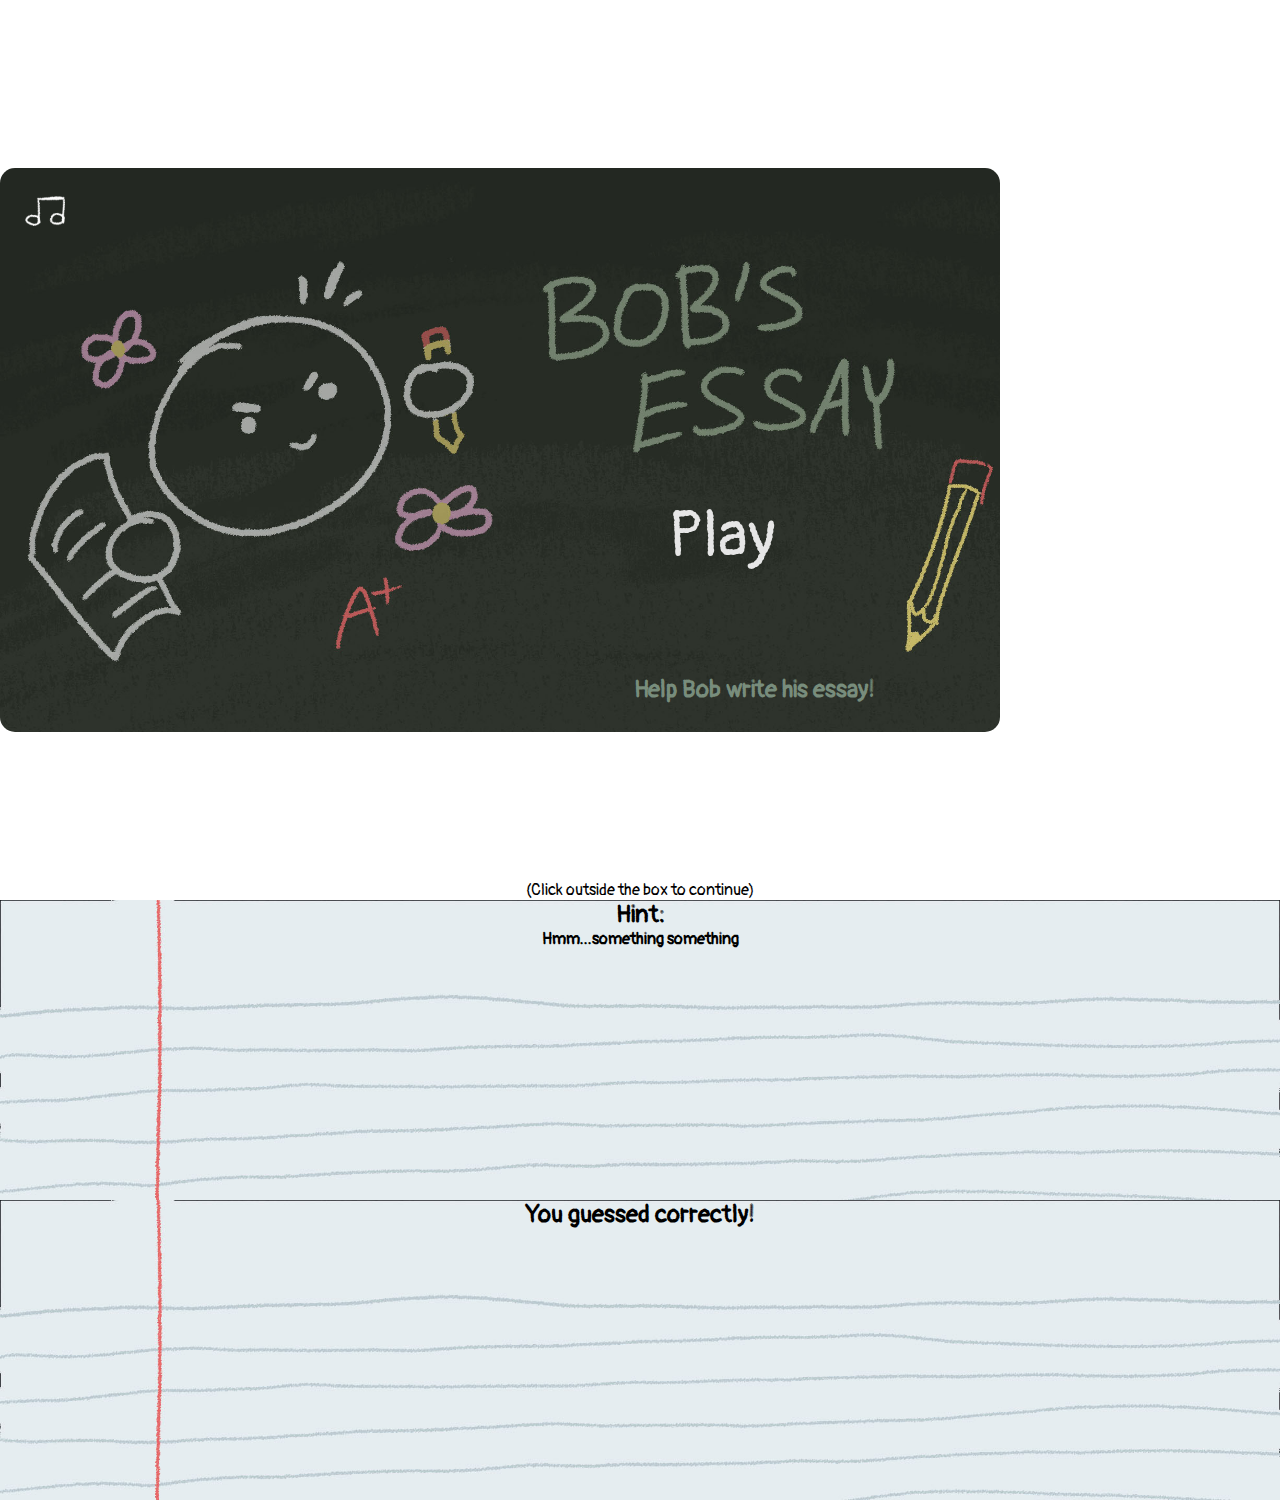
==== hangman V2 copy/index.html @ 73e6fa65 "added ambience" ====
<!DOCTYPE html>
<html lang="en">
<head>
    <meta charset="UTF-8">
    <meta http-equiv="X-UA-Compatible" content="IE=edge">
    <meta name="viewport" content="width=device-width, initial-scale=1.0">
    <title>Hangman</title>

    <!--Bootstrap-->
    <link href="https://cdn.jsdelivr.net/npm/bootstrap@5.3.0-alpha1/dist/css/bootstrap.min.css" rel="stylesheet" integrity="sha384-GLhlTQ8iRABdZLl6O3oVMWSktQOp6b7In1Zl3/Jr59b6EGGoI1aFkw7cmDA6j6gD" crossorigin="anonymous">

    <!--Fonts-->
    <link rel="preconnect" href="https://fonts.googleapis.com">
    <link rel="preconnect" href="https://fonts.gstatic.com" crossorigin>
    <link href="https://fonts.googleapis.com/css2?family=Pangolin&display=swap" rel="stylesheet">

    <!--Stylesheet-->
    <link rel="stylesheet" href="styles.css">
</head>
<body>

    <audio id="upbeatMusic" loop="true" autoplay="true">
        <source src="audioRecources/schoolSound.mp3" type="audio/mpeg">
    </audio>

    <audio id="drawLine">
        <source src="audioRecources/drawing_a_line1.mp3" type="audio/mpeg">
    </audio>

    <audio id="correctLetter">
        <source src="audioRecources/writing_a_letter.mp3" type="audio/mpeg">
    </audio>

    <audio id="incorrectLetter">
        <source src="audioRecources/hmp.mp3" type="audio/mpeg">
    </audio>

    <audio id="gameOver">
        <source src="audioRecources/ominousBob2.mp3" type="audio/mpeg">
    </audio>

    <div class="hangMan">
        <!--section that prompts the player to play-->
        <section class="container homeContainer">
            <div class="containerItems">
                <div class="icons">
                    <button class="icon musicIcon"><img class="musicIconImg" src="visualRecources/musicIcon.png" alt="icon of a music symbol"></button>
                </div>
                <!--<h1>Title</h1>-->
                <button id="play" onclick="pickTheme()">Play</button>
                <h2 id="tagLine">Help Bob write his essay!</h2>
            </div>
        </section>

        <!--section that allows the player to choose a theme-->
        <section class="container themeContainer">
            <div class="containerItems">
                <div class="icons">
                    <button class="icon" onclick="startGame()"><img src="visualRecources/home.png" alt="icon of a house symbol"></button>
                    <button class="icon musicIcon"><img class="musicIconImg" src="visualRecources/musicIcon.png" alt="icon of a music symbol"></button> 
                </div>
                <div class="themeSelection">
                    <img id="themesTitle" src="visualRecources/theme.png" alt="Themes">
                <div class="themeBox" id="themeBox">
                    <!--Theme buttons are generated in script.js-->
                </div>
                </div>
            </div>
        </section>

        <!--section that contains the main hangman play elements-->
        <section class="container playContainer">
            <img class="bobStage">
            <div class="containerItems">
                <div class="icons">
                    <button class="icon" onclick="startGame()"><img src="visualRecources/home.png" alt="icon of a house symbol"></button>
                    <button class="icon hintIcon"><img src="visualRecources/hint.png" alt="icon of a magnifying glass symbol"></button>
                    <button class="icon musicIcon"><img class="musicIconImg" src="visualRecources/musicIcon.png" alt="icon of a music symbol"></button> 
                </div>
                

                <div class="themeSelected">
                    <p id="themeText">
                    </p>
                </div>
                

                <div class="wordText">
                    <p id="word">The guessed word goes here</p>
                </div>
                <div class="alphabet">
                    <div class="alphabetItems"  id="alphabetItems">
                        <!--alphabet buttons are generated in script.js-->
                    </div>
                </div>
                <div class="hearts">
                    <span><img src="visualRecources/filledHeart.png" id="heart1" class="heart" ></span>
                    <span><img src="visualRecources/filledHeart.png" id="heart2" class="heart" ></span>
                    <span><img src="visualRecources/filledHeart.png" id="heart3" class="heart" ></span>
                    <span><img src="visualRecources/filledHeart.png" id="heart4" class="heart" ></span>
                    <span><img src="visualRecources/filledHeart.png" id="heart5" class="heart" ></span>
                </div>
            </div>
        </section>

        <section class="container gameOverContainer">
            <div class="containerItems">
                <div class="gameOver">
                    <h4>Correct Word: 
                        <span id="wordReveal">
                            <!--get word from API call-->
                        </span>.
                    </h4>
                    <button id="playAgain" onclick="pickTheme()">Play Again?</a>
                </div>
            </div>
        </section>
    </div>

    <!--hint modal popup bootstrap-->
    <div class="modal fade" id="hintModal" tabindex="-1" role="dialog" aria-hidden="true">
        <div class="modal-dialog modal-dialog-centered" role="document">
            <div class="modal-content">
                <div class="modal-body">
                        <h2>Hint:</h2>
                        <h4 id="hint">
                            Hmm...something something 
                            <span id="hintText">
                            <!--category given from API-->
                            </span>
                        </h4>
                        <p id="modalExitText">(Click outside the box to continue)</p>
                </div>
            </div>
        </div>
    </div>
<!--win Modal-->
   <div class="modal fade" id="winModal" tabindex="-1" role="dialog" aria-labelledby="exampleModalCenterTitle" aria-hidden="true">
        <div class="modal-dialog modal-dialog-centered" role="document">
            <div class="modal-content">
                <div class="modal-body">
                    <h2>You guessed correctly!</h2>
                </div>
            </div>
        </div>
    </div>
    
    <!--linking the jQuery-->
    <script src="https://code.jquery.com/jquery-3.6.3.js"></script>
    <!--linking the Bootstrap js-->
    <script src="https://cdn.jsdelivr.net/npm/bootstrap@5.3.0-alpha1/dist/js/bootstrap.bundle.min.js" integrity="sha384-w76AqPfDkMBDXo30jS1Sgez6pr3x5MlQ1ZAGC+nuZB+EYdgRZgiwxhTBTkF7CXvN" crossorigin="anonymous"></script>
    <!--linking the js file-->
    <script src="script.js"></script>
</body>
</html>
---- hangman V2 copy/styles.css ----
*, *:before, *:after {
  box-sizing: border-box;
}

* {
  margin: 0;
  padding: 0;
  font-family: 'Pangolin', cursive;
}

/*creating css colour variables which contain colour codes*/
/*useful for when switching between light mode and dark mode*/
/*learned about css variables from w3schools https://www.w3schools.com/css/css3_variables.asp*/
:root {
  --navBar: #fc4f1b;
  --white: white;
  --offwhite: #f2f2f2;
  --red: #cb3b24;
  --offblack: #222831;
  --grey: #393e46;
  --iconHover: #e7e7e7;
  --wrongGuess: #da8181;
  --correctGuess: #99d880;
}



.hangMan {
    height: 100vh;
    display: flex;
    align-items: center;
}

.container {
    width: 1000px;
    height: 564px;
    background-color: aqua;
    border-radius: 15px;
    overflow: hidden;
    display: flex;
    justify-content: center;
    align-items: center;
}

.homeContainer {
    background: url(visualRecources/homeScreen2.jpg);
    background-size: cover;
    position: relative;
}

.containerItems {
    width: 95%;
    height: 90%;
    display: flex;
    flex-direction: column;
    position: relative;
}

.icons {
    display: flex;
    height: 50px;
}

.icon {
    background-color: transparent;
    border: none;
    display: flex;
    width: 60px;
}

.icon img {
    height: 30px;
    
}

.icon:hover {
    opacity: 50%;
}

#play {
    position: absolute;
    top: 300px;
    width: fit-content;
    right: 200px;
    float: right;
    font-size: 64px;
    background: transparent;
    border: none;
    color: rgb(230, 230, 230);
}

#play:after, #playAgain:after {
    content: '';
    height: 10px;
    width: 0%;
    background: url(visualRecources/underline.png);
    background-size: cover;
    border-radius: 10px;
    display: block;
    transition: .2s ease-in-out;
}

#play:hover::after, #playAgain:hover::after {
    content:"";
    height: 10px;
    width: 100%;
    background: url(visualRecources/underline.png);
    background-size: cover;
    border-radius: 10px;
    display: block;
}

#tagLine {
    color: #788d7c;
    position: absolute;
    bottom: 0;
    right: 100px;
}

.themeContainer {
    background: url(visualRecources/chalkboard.jpg);
    background-size: cover;
}

.themeSelection {
    margin-top: 50px;
    display: flex;
    flex-direction: column;
    justify-content: center;
    align-items: center;
}

#themesTitle {
    width: 300px;
}

.themeBox {
    margin-top: 40px;
    display: grid;
    grid-template-columns: repeat(2, 1fr);
    gap: 40px;
}

.themeButton {
    border: none;
    background-color: transparent;
    color: white;
    font-size: 24px;
}

.themeButton:hover {
    opacity: 50%;
}

.playContainer {
    background: url(visualRecources/playPage.jpg);
    background-size: cover;
    position: relative;
}

.bobStage {
    width: 450px;
    position: absolute;
    bottom: 0;
    left: 0;
}

.themeSelected {
    font-size: 24px;
    top: 0;
}

#themeText{
    color: rgb(159, 180, 161);
}

.wordText, .themeSelected {
    right: 0;
    width: 450px;
    display: flex;
    justify-content: center;
    position: absolute;
}

.wordText {
    top: 50px;
}

#word {
    color: #e7e7e7;
    font-size: 24px;
    text-align: center;
}

.alphabet {
    width: 475px;
    position: absolute;
    bottom: 60px;
    right: 0;
}

.alphabetItems {
    display: grid;
    grid-template-columns: repeat(9, 1fr);
    /*
    grid-auto-flow: dense;
    direction: rtl;
    */
    gap: 5px;
}

.alphabetLetter {
    aspect-ratio: 1/1;
    border: none;
    background-color: transparent;
    color: white;
    font-size: 24px;
}

.alphabetItems #S {
    grid-column-start: 2;
    grid-column-end: 3;
}

.active:hover {
    opacity: 50%;
}

.hearts {
    display: flex;
    justify-content: flex-end;
    gap: 20px;
    position: absolute;
    bottom: 0;
    right: 0;
}

.heart {
    height: 35px;
}


.gameOverContainer  {
    background: url(visualRecources/gameOver.jpg);
    background-size: cover;
}

.gameOverContainer .containerItems {
    align-items: center;
    text-align: center;
}

.gameOver {
    margin-top: 350px;
}

#playAgain {
    font-size: 48px;
    background: transparent;
    border: none;
    color: rgb(0, 0, 0);
}

#playAgain:after {
    background: url(visualRecources/underlineDark.png);
    background-size: cover;
}

#playAgain:hover::after {
    background: url(visualRecources/underlineDark.png);
    background-size: cover;
}


/*Modal*/
.modal-content {
    background: url(visualRecources/linedPaper.jpg);
    background-size: cover;
    height: 300px;
    border-radius: 0px;
    border: none;
}

.modal-body {
    display: flex;
    flex-direction: column;
    justify-content: center;
    align-items: center;
}

#modalExitText {
    position: absolute;
    bottom: 0;
}

#hint{
    text-align: center;
    font-size: 16px;
    width: 300px;
}
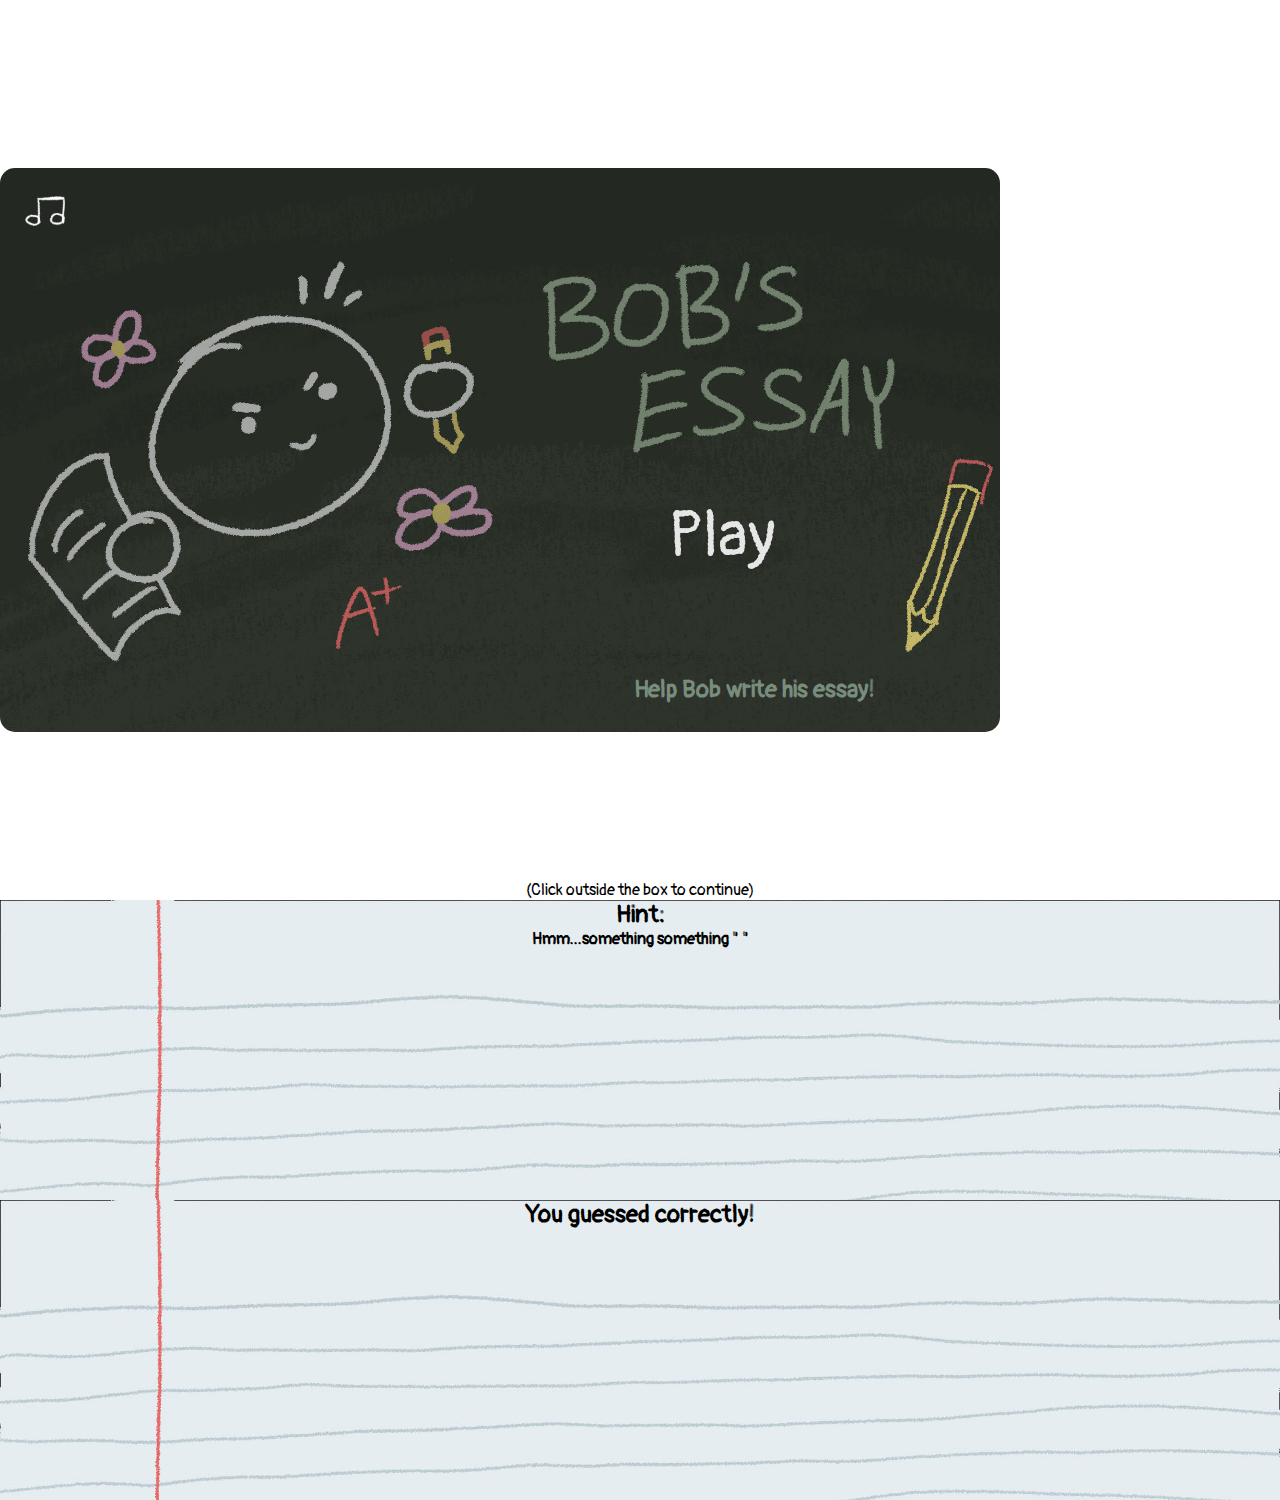
==== commit b70061df: "Updated win state message and updated data.json" ====
--- a/hangman V2 copy/index.html
+++ b/hangman V2 copy/index.html
@@ -19,8 +19,8 @@
 </head>
 <body>
 
-    <audio id="upbeatMusic" loop="true" autoplay="true">
-        <source src="audioRecources/schoolSound.mp3" type="audio/mpeg">
+    <audio id="upbeatMusic" loop="true">
+        <source src="audioRecources/be-happy-138622.mp3" type="audio/mpeg">
     </audio>
 
     <audio id="drawLine">
@@ -71,6 +71,7 @@
         <!--section that contains the main hangman play elements-->
         <section class="container playContainer">
             <img class="bobStage">
+            <img src="visualRecources/hmph.png" id="hmph">
             <div class="containerItems">
                 <div class="icons">
                     <button class="icon" onclick="startGame()"><img src="visualRecources/home.png" alt="icon of a house symbol"></button>
@@ -106,7 +107,7 @@
         <section class="container gameOverContainer">
             <div class="containerItems">
                 <div class="gameOver">
-                    <h4>Correct Word: 
+                    <h4>Answer:  
                         <span id="wordReveal">
                             <!--get word from API call-->
                         </span>.
@@ -124,10 +125,10 @@
                 <div class="modal-body">
                         <h2>Hint:</h2>
                         <h4 id="hint">
-                            Hmm...something something 
-                            <span id="hintText">
+                            Hmm...something something
+                            "<span id="hintText">
                             <!--category given from API-->
-                            </span>
+                            </span>"
                         </h4>
                         <p id="modalExitText">(Click outside the box to continue)</p>
                 </div>
--- a/hangman V2 copy/styles.css
+++ b/hangman V2 copy/styles.css
@@ -165,6 +165,24 @@
     left: 0;
 }
 
+#hmph {
+    width: 350px;
+    position: absolute;
+    left: 60px;
+    opacity: 0%;
+}
+
+.hmph {
+    opacity: 100%;
+    animation-name: hmphAnimation;
+    animation-duration: 1s;
+}
+
+@keyframes hmphAnimation {
+    0% {opacity: 0%;}
+    100% {opacity: 100%;}
+}
+
 .themeSelected {
     font-size: 24px;
     top: 0;
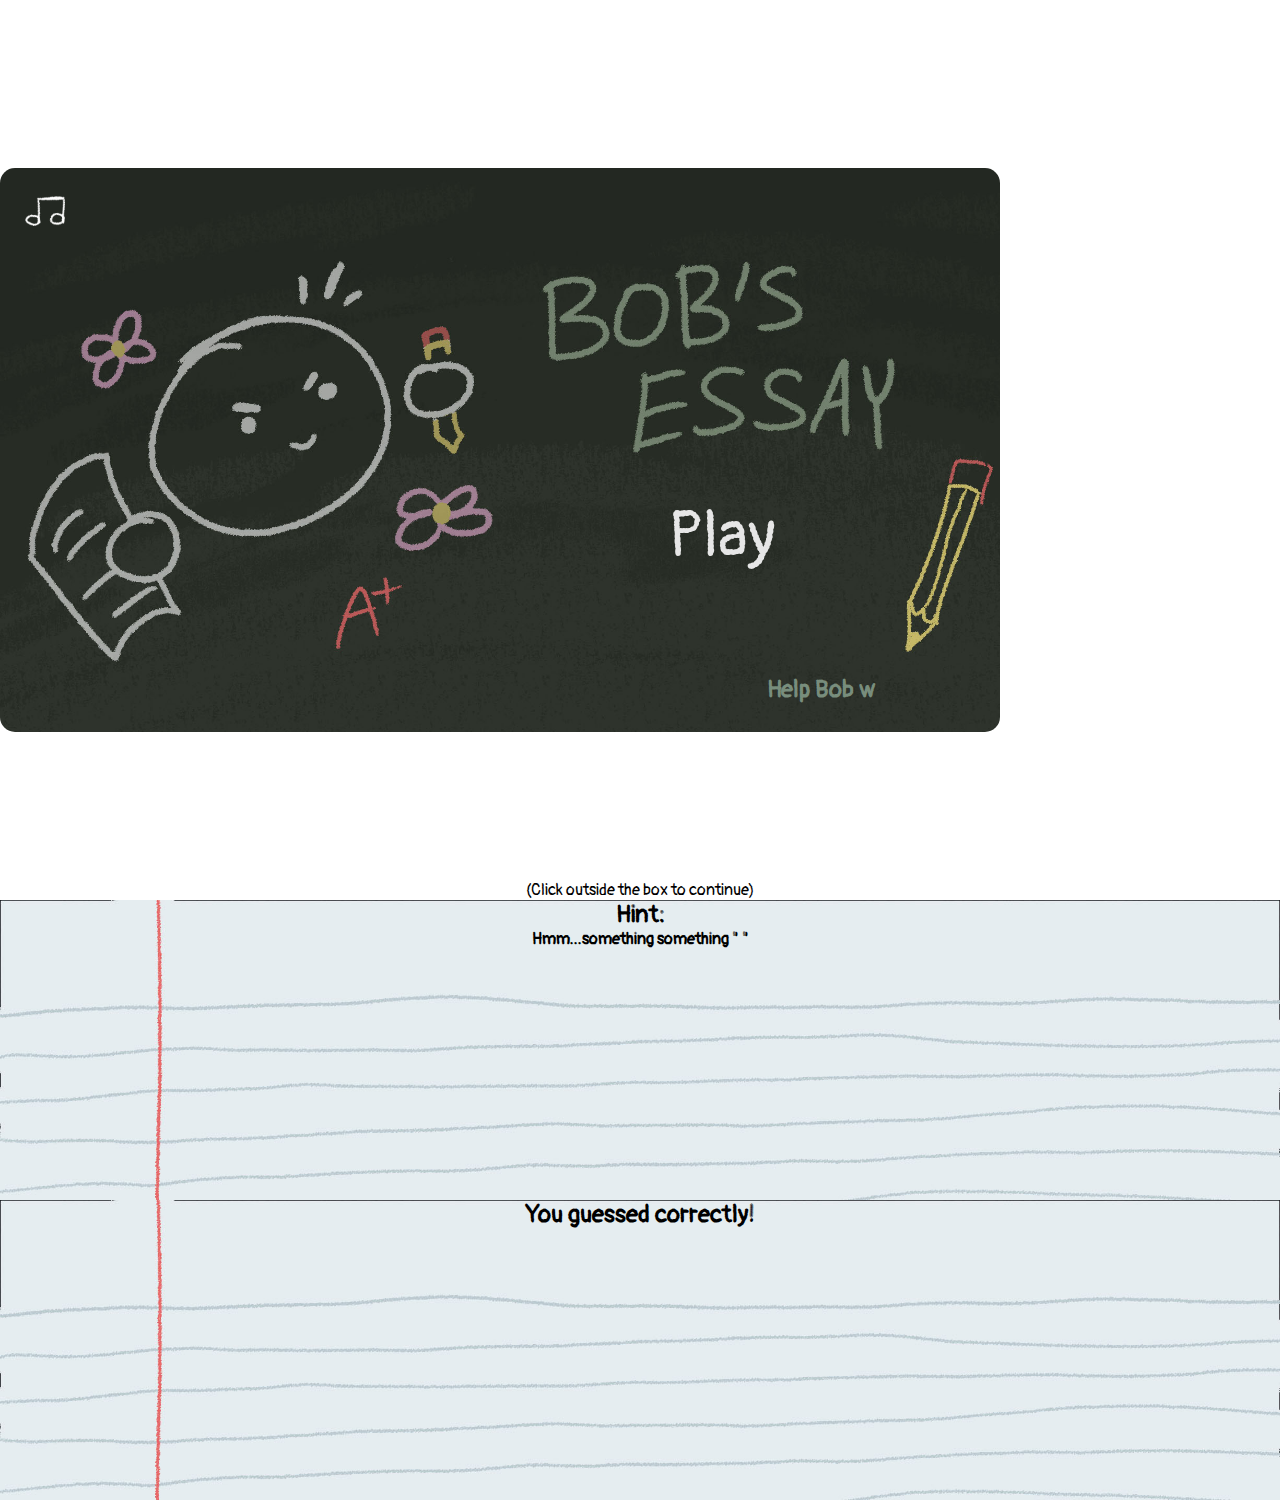
==== commit 33dbbe8c: "Added typewriter effect to tagline" ====
--- a/hangman V2 copy/index.html
+++ b/hangman V2 copy/index.html
@@ -48,7 +48,7 @@
                 </div>
                 <!--<h1>Title</h1>-->
                 <button id="play" onclick="pickTheme()">Play</button>
-                <h2 id="tagLine">Help Bob write his essay!</h2>
+                <h2 id="tagLine"></h2>
             </div>
         </section>
 
--- a/hangman V2 copy/styles.css
+++ b/hangman V2 copy/styles.css
@@ -175,12 +175,13 @@
 .hmph {
     opacity: 100%;
     animation-name: hmphAnimation;
-    animation-duration: 1s;
+    animation-duration: 1.5s;
 }
 
 @keyframes hmphAnimation {
     0% {opacity: 0%;}
-    100% {opacity: 100%;}
+    50% {opacity: 100%;}
+    100% {opacity: 0%;}
 }
 
 .themeSelected {
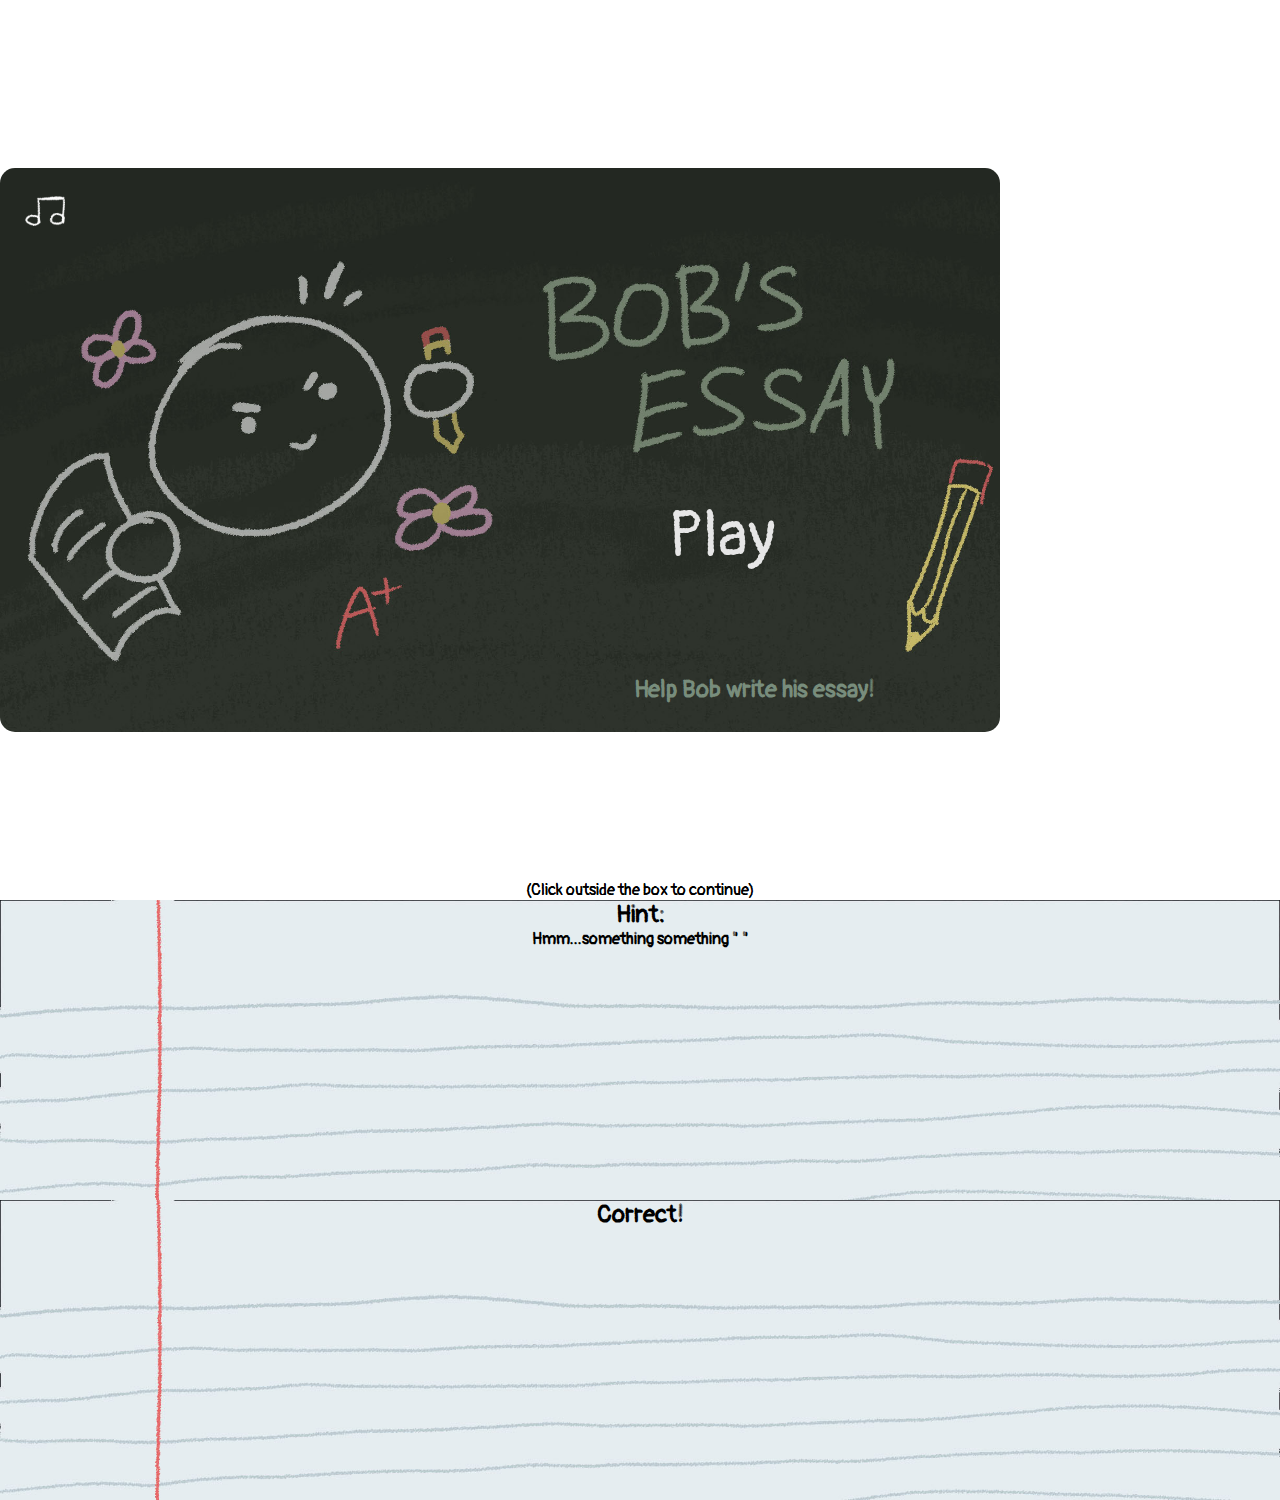
==== commit c8f928be: "edited" ====
--- a/hangman V2 copy/index.html
+++ b/hangman V2 copy/index.html
@@ -35,6 +35,14 @@
         <source src="audioRecources/hmp.mp3" type="audio/mpeg">
     </audio>
 
+    <audio id="correct">
+        <source src="audioRecources/correct.mp3" type="audio/mpeg">
+    </audio>
+
+    <audio id="themeClick">
+        <source src="audioRecources/themeClick.mp3" type="audio/mpeg">
+    </audio>
+
     <audio id="gameOver">
         <source src="audioRecources/ominousBob2.mp3" type="audio/mpeg">
     </audio>
@@ -48,7 +56,7 @@
                 </div>
                 <!--<h1>Title</h1>-->
                 <button id="play" onclick="pickTheme()">Play</button>
-                <h2 id="tagLine"></h2>
+                <h2 id="tagLine">Help Bob write his essay!</h2>
             </div>
         </section>
 
@@ -140,7 +148,8 @@
         <div class="modal-dialog modal-dialog-centered" role="document">
             <div class="modal-content">
                 <div class="modal-body">
-                    <h2>You guessed correctly!</h2>
+                    <h2>Correct!</h2>
+                    <p id="modalExitText">(Click outside the box to continue)</p>
                 </div>
             </div>
         </div>
--- a/hangman V2 copy/styles.css
+++ b/hangman V2 copy/styles.css
@@ -32,7 +32,7 @@
 }
 
 .container {
-    width: 1000px;
+    min-width: 1000px;
     height: 564px;
     background-color: aqua;
     border-radius: 15px;
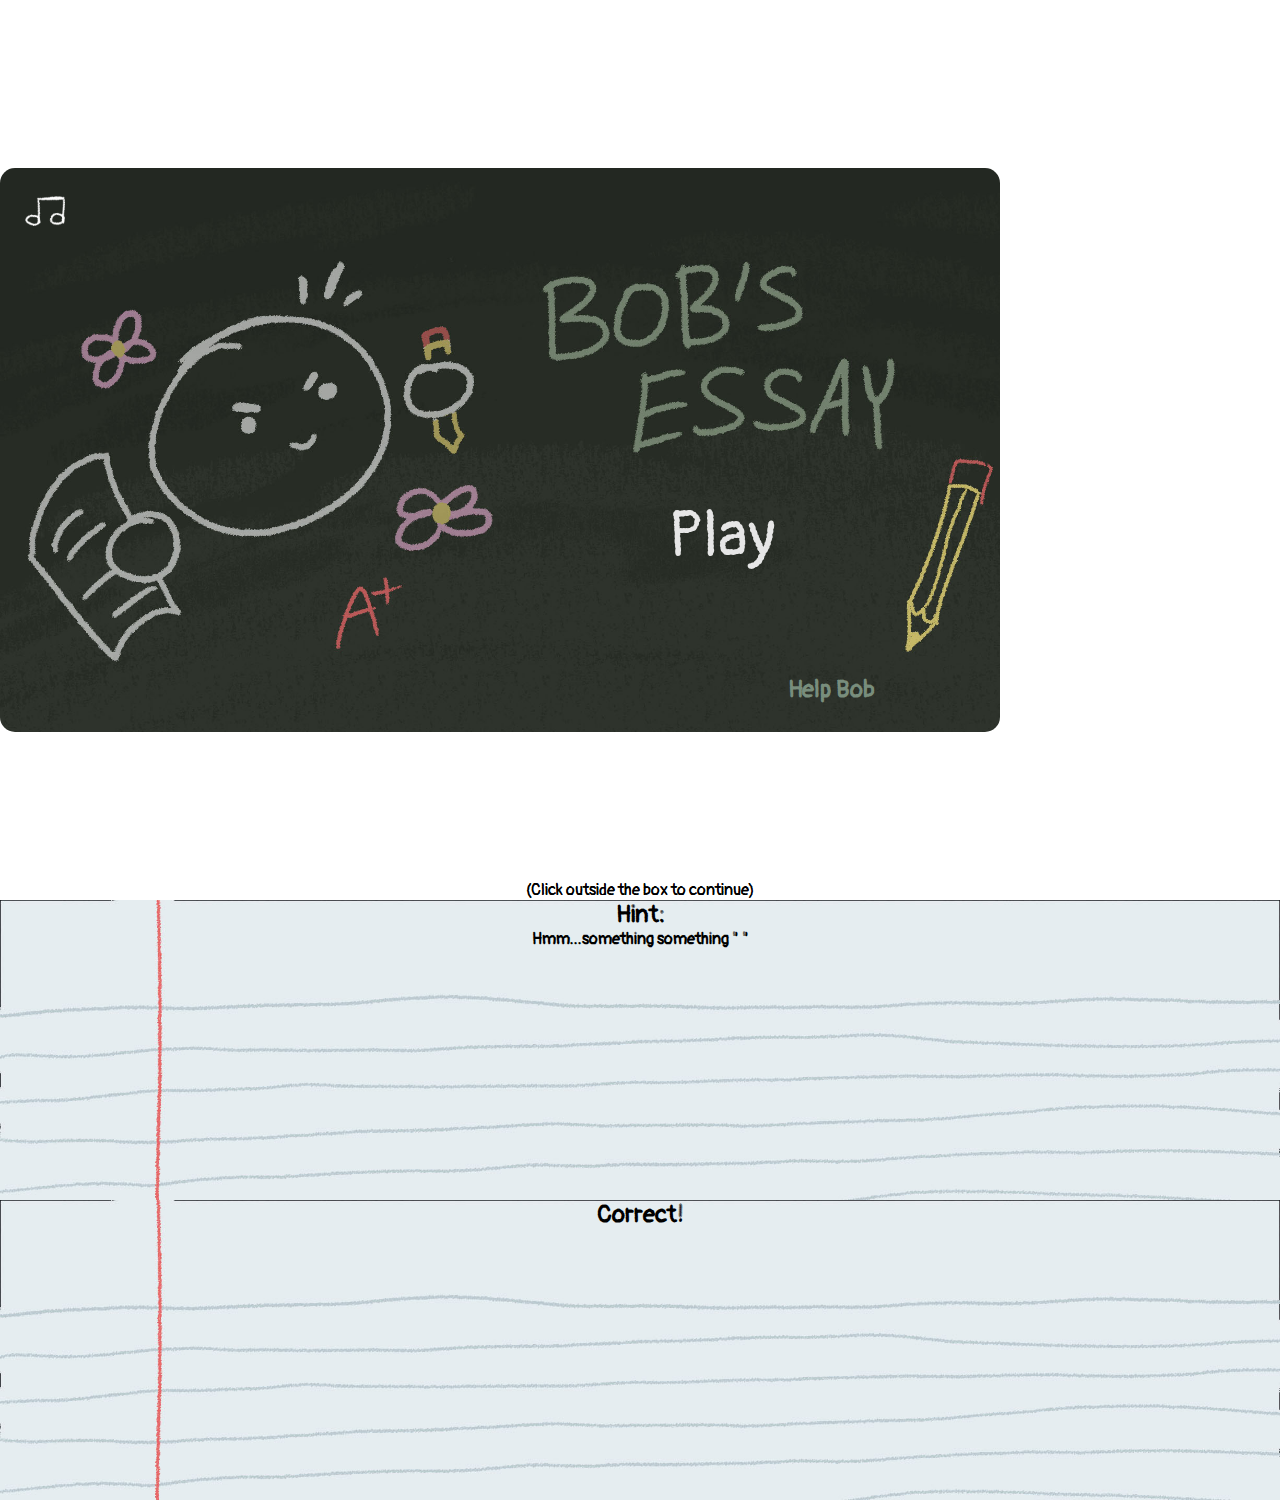
==== commit 652a59c5: "Merge branch 'main' of https://github.com/acce8711/Hangman_Game" ====
--- a/hangman V2 copy/index.html
+++ b/hangman V2 copy/index.html
@@ -56,7 +56,7 @@
                 </div>
                 <!--<h1>Title</h1>-->
                 <button id="play" onclick="pickTheme()">Play</button>
-                <h2 id="tagLine">Help Bob write his essay!</h2>
+                <h2 id="tagLine"></h2>
             </div>
         </section>
 
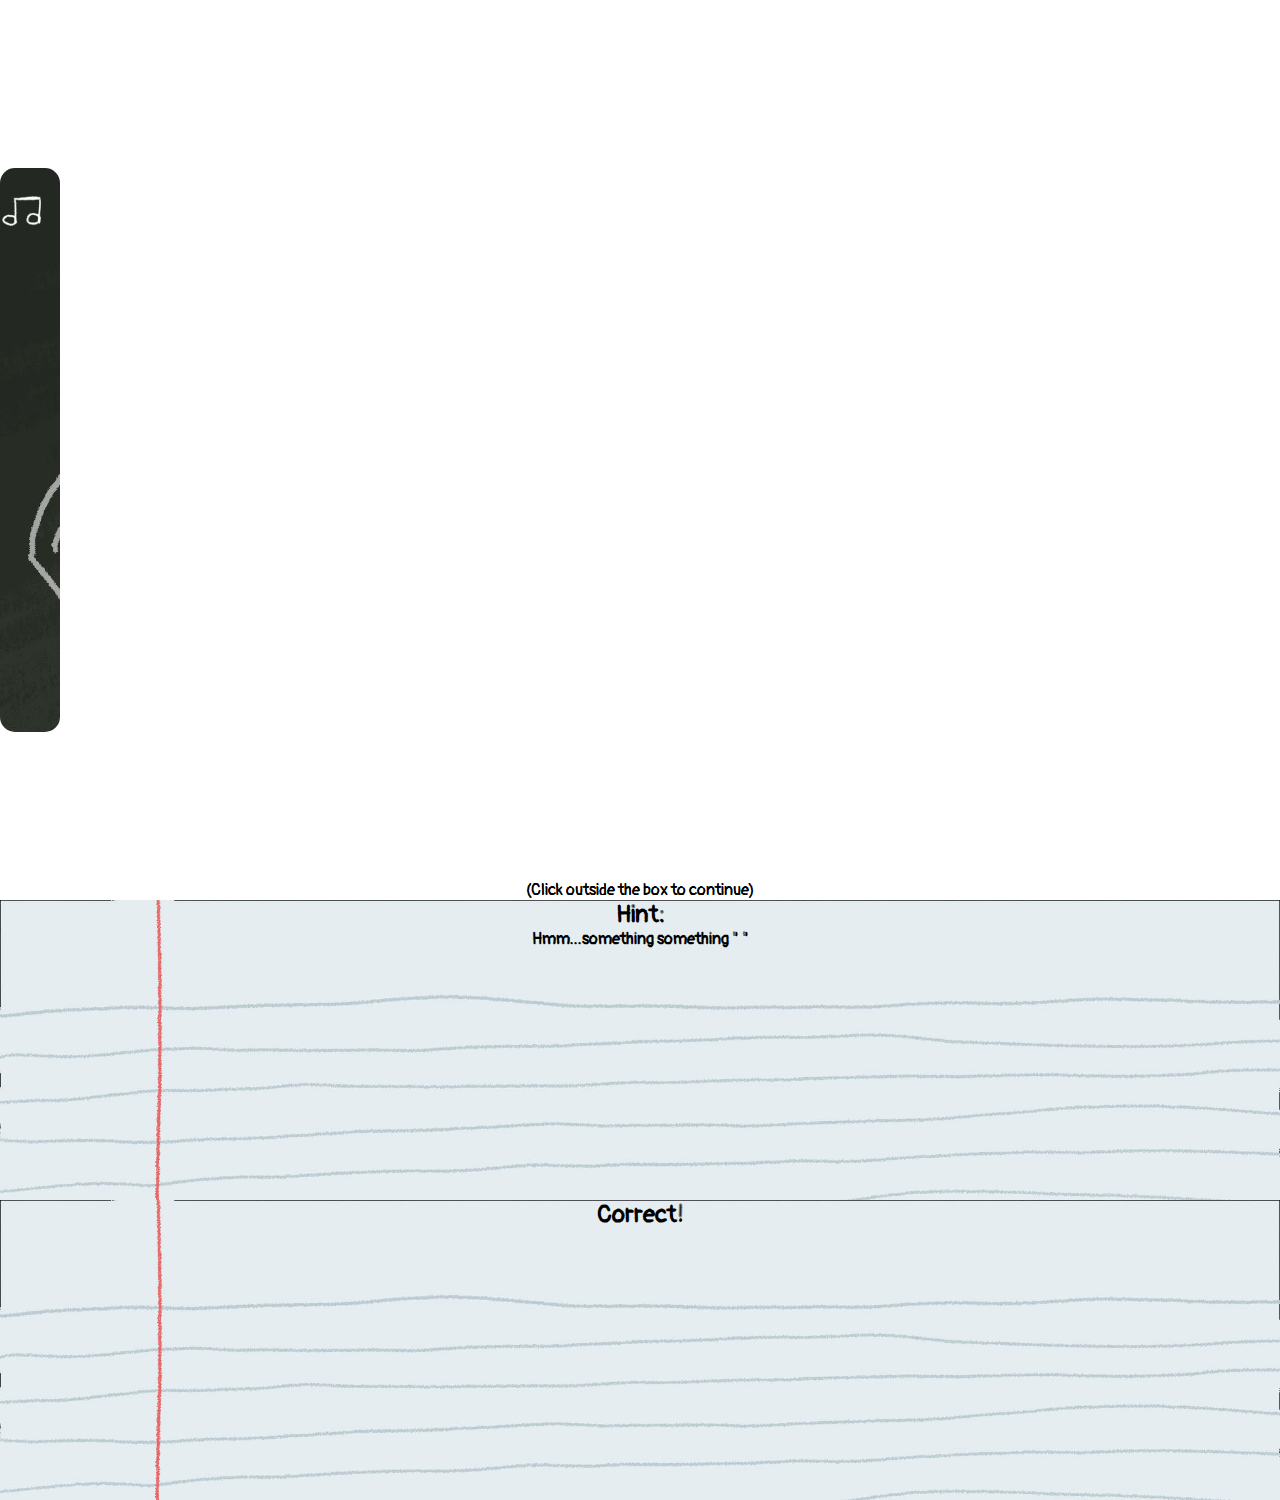
==== commit 19dc7f7e: "fixed bob game over animation src" ====
--- a/hangman V2 copy/index.html
+++ b/hangman V2 copy/index.html
@@ -114,6 +114,7 @@
 
         <section class="container gameOverContainer">
             <div class="containerItems">
+                <img id="bobEyes" src="visualRecources/bobEyesOpen.png" alt="">
                 <div class="gameOver">
                     <h4>Answer:  
                         <span id="wordReveal">
--- a/hangman V2 copy/styles.css
+++ b/hangman V2 copy/styles.css
@@ -32,7 +32,7 @@
 }
 
 .container {
-    min-width: 1000px;
+    max-width: 1000px;
     height: 564px;
     background-color: aqua;
     border-radius: 15px;
@@ -269,6 +269,12 @@
     text-align: center;
 }
 
+#bobEyes {
+    width: 600px;
+    margin-top: 70px;
+    position: absolute;
+}
+
 .gameOver {
     margin-top: 350px;
 }
